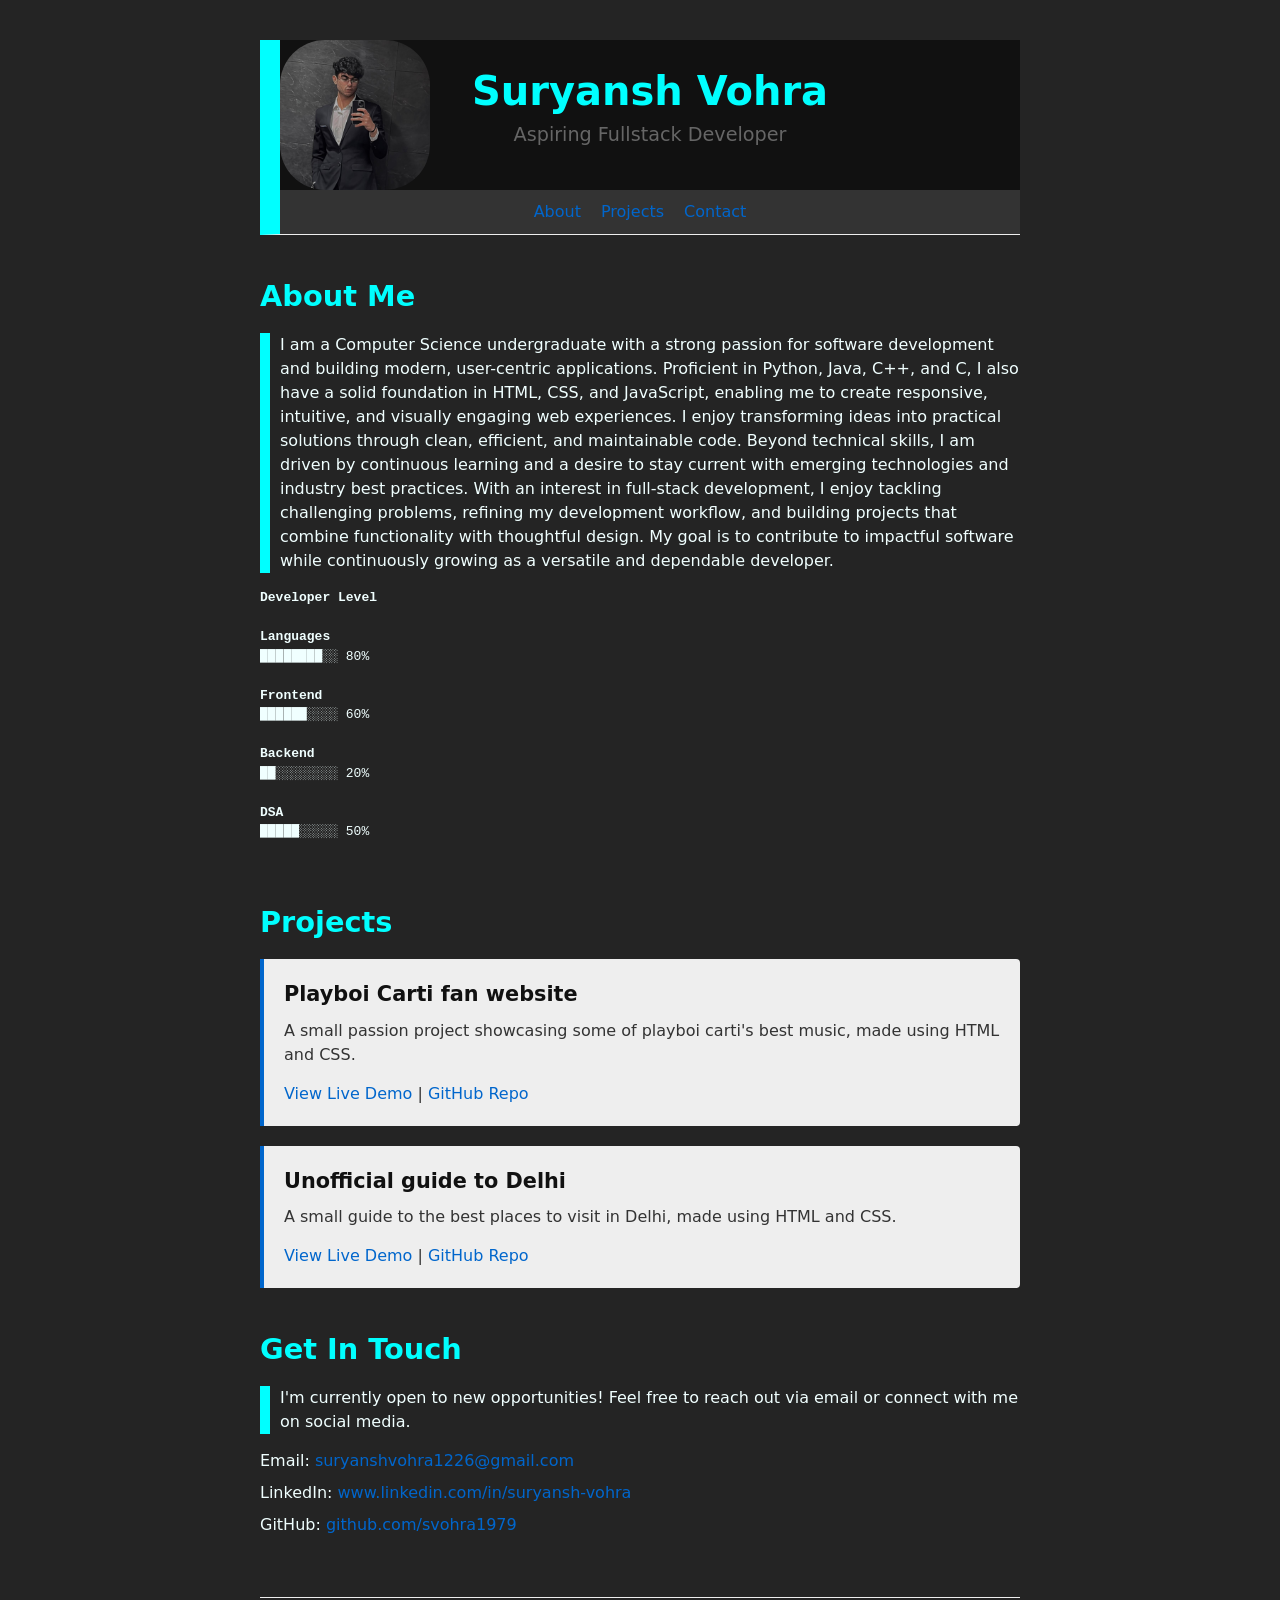
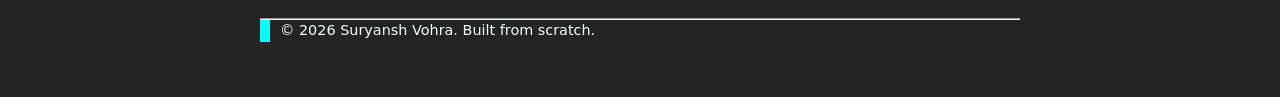
==== index.html @ 8302aa97 "main" ====
<!DOCTYPE html>
<html lang="en">

<head>
    
    <link rel="stylesheet" href="global.css">
    <meta charset="UTF-8">
    <meta name="viewport" content="width=device-width, initial-scale=1.0">
    <title>Suryansh Vohra | Portfolio </title>

</head>

<body>

    <header>
        <img src="images/pfp.jpeg" alt="Photo of Suryansh Vohra" class="profile-photo">
        <div class="header-text">
        <h1 id="hname">Suryansh Vohra</h1>
        <p id="subtitle">Aspiring Fullstack Developer</p>
        </div>
    </header>

    <main>
        
        <nav>
            <a href="#about">About</a>
            <a href="#projects">Projects</a>
            <a href="#contact">Contact</a>
        </nav>
        <section id="about">
            <h2>About Me</h2>
            <p class="bodyp">I am a Computer Science undergraduate with a strong passion for software development and building modern,
                user-centric applications. Proficient in Python, Java, C++, and C, I also have a solid foundation in
                HTML, CSS, and JavaScript, enabling me to create responsive, intuitive, and visually engaging web
                experiences. I enjoy transforming ideas into practical solutions through clean, efficient, and
                maintainable code.

                Beyond technical skills, I am driven by continuous learning and a desire to stay current with emerging
                technologies and industry best practices. With an interest in full-stack development, I enjoy tackling
                challenging problems, refining my development workflow, and building projects that combine functionality
                with thoughtful design. My goal is to contribute to impactful software while continuously growing as a
                versatile and dependable developer.
                
            </p>

            <pre>
<b>Developer Level</b>

<b>Languages</b>
████████░░ 80%

<b>Frontend</b>
██████░░░░ 60%

<b>Backend</b>
██░░░░░░░░ 20%

<b>DSA</b>
█████░░░░░ 50%
            </pre>
        </section>

        <section id="projects">
            <h2>Projects</h2>

            <div class="project">
                <h3>Playboi Carti fan website</h3>
                <p>A small passion project showcasing some of playboi carti's best music, made using HTML and CSS.</p>
                <a href="#" target="_blank">View Live Demo</a> | <a href="#" target="_blank">GitHub Repo</a>
            </div>

            <div class="project">
                <h3>Unofficial guide to Delhi</h3>
                <p>A small guide to the best places to visit in Delhi, made using HTML and CSS.</p>
                <a href="#" target="_blank">View Live Demo</a> | <a href="#" target="_blank">GitHub Repo</a>
            </div>
        </section>

        <section id="contact">
            <h2>Get In Touch</h2>
            <p class="bodyp">I'm currently open to new opportunities! Feel free to reach out via email or connect with me on social
                media.</p>
            <ul>
                <li>Email: <a href="mailto:suryanshvohra1226@gmail.com">suryanshvohra1226@gmail.com</a></li>
                <li>LinkedIn: <a href="www.linkedin.com/in/suryansh-vohra"
                        target="_blank">www.linkedin.com/in/suryansh-vohra</a></li>
                <li>GitHub: <a href="https://github.com/svohra1979" target="_blank">github.com/svohra1979</a></li>
            </ul>
        </section>
    </main>

    <footer>
        <hr>
        <p class="bodyp">&copy; 2026 Suryansh Vohra. Built from scratch.</p>
    </footer>

</body>

</html>
---- global.css ----
/* ==========================================================================
   1. Reset & Base Styles
   ========================================================================== */
   * {
    box-sizing: border-box;
    margin: 0;
    padding: 0;
   
}

body {
    font-family: system-ui, -apple-system, BlinkMacSystemFont, 'Segoe UI', Roboto, Oxygen, Ubuntu, Cantarell, sans-serif;
    line-height: 1.5;
    color: #333333;
    background-color: #242424;
    max-width: 800px;
    margin: 0 auto;
    padding: 40px 20px;
}
header{
    display: grid;
    grid-template-columns: 150px 1fr 150px;
    align-items: center;
    background-color: #111111;
    border-left: 20px solid aqua;
}   /* room for the photo; match photo height */

#hname{
    color: aqua;
}            

.header-text {
    grid-column: 2;
    text-align: center;
    
}


/* ==========================================================================
   2. Typography & Links
   ========================================================================== */
h2{
    color: aqua;
    margin-bottom: 15px;
    font-weight: 700;
}
h3 {
    color: #111111;
    margin-bottom: 15px;
    font-weight: 700;
}
h1{
    color: #111111; 
    font-weight: 700;
    text-align: center;
}
#subtitle{
    text-align: center;
    font-size: 1.2rem;
    font-weight: 500;
    color: #666666;
    margin-bottom: 20px;
}

h1 { font-size: 2.5rem; }
h2 { font-size: 1.8rem; margin-top: 40px; }
h3 { font-size: 1.3rem; }

p {
    margin-bottom: 15px;
    
}
.bodyp{
    border-left: 10px solid aqua;
    padding-left: 10px;
    color: azure;

}
pre{
    color: azure;
}

a {
    color: #0066cc;
    text-decoration: none;
}

a:hover {
    text-decoration: underline;
}

.profile-photo {
    display: block;
    width: 150px;
    height: 150px;
    object-fit: cover;
    border-radius: 30%;   /* circle */
      /* centered above title */
}
/* ==========================================================================
   3. Navigation
   ========================================================================== */
header p {
    color: #666666;
    font-size: 1.1rem;
    margin-bottom: 15px;
}
nav{
    position: sticky;
    top: 0;
    display: flex;
    justify-content: center;
    align-items: center;
    border-bottom: 1px solid #eeeeee;
    border-left: 20px solid aqua;
    background-color: #333333;
    padding: 10px;
    z-index: 100;
}
nav a {
    margin-right: 20px;
    font-weight: 500;
}

/* ==========================================================================
   4. Project Cards & Lists
   ========================================================================== */
.project {
    background-color: #eeeeee;
    border-left: 4px solid #0066cc;
    padding: 20px;
    margin-bottom: 20px;
    border-radius: 0 4px 4px 0;
}

.project h3 {
    margin-bottom: 8px;
}

ul {
    list-style-type: none; /* Removes default bullet points */
}

li {
    margin-bottom: 8px;
    color:azure
}

/* ==========================================================================
   5. Footer
   ========================================================================== */
footer {
    margin-top: 60px;
    padding-top: 20px;
    border-top: 1px solid #eeeeee;
    color: #777777;
    font-size: 0.9rem;
}
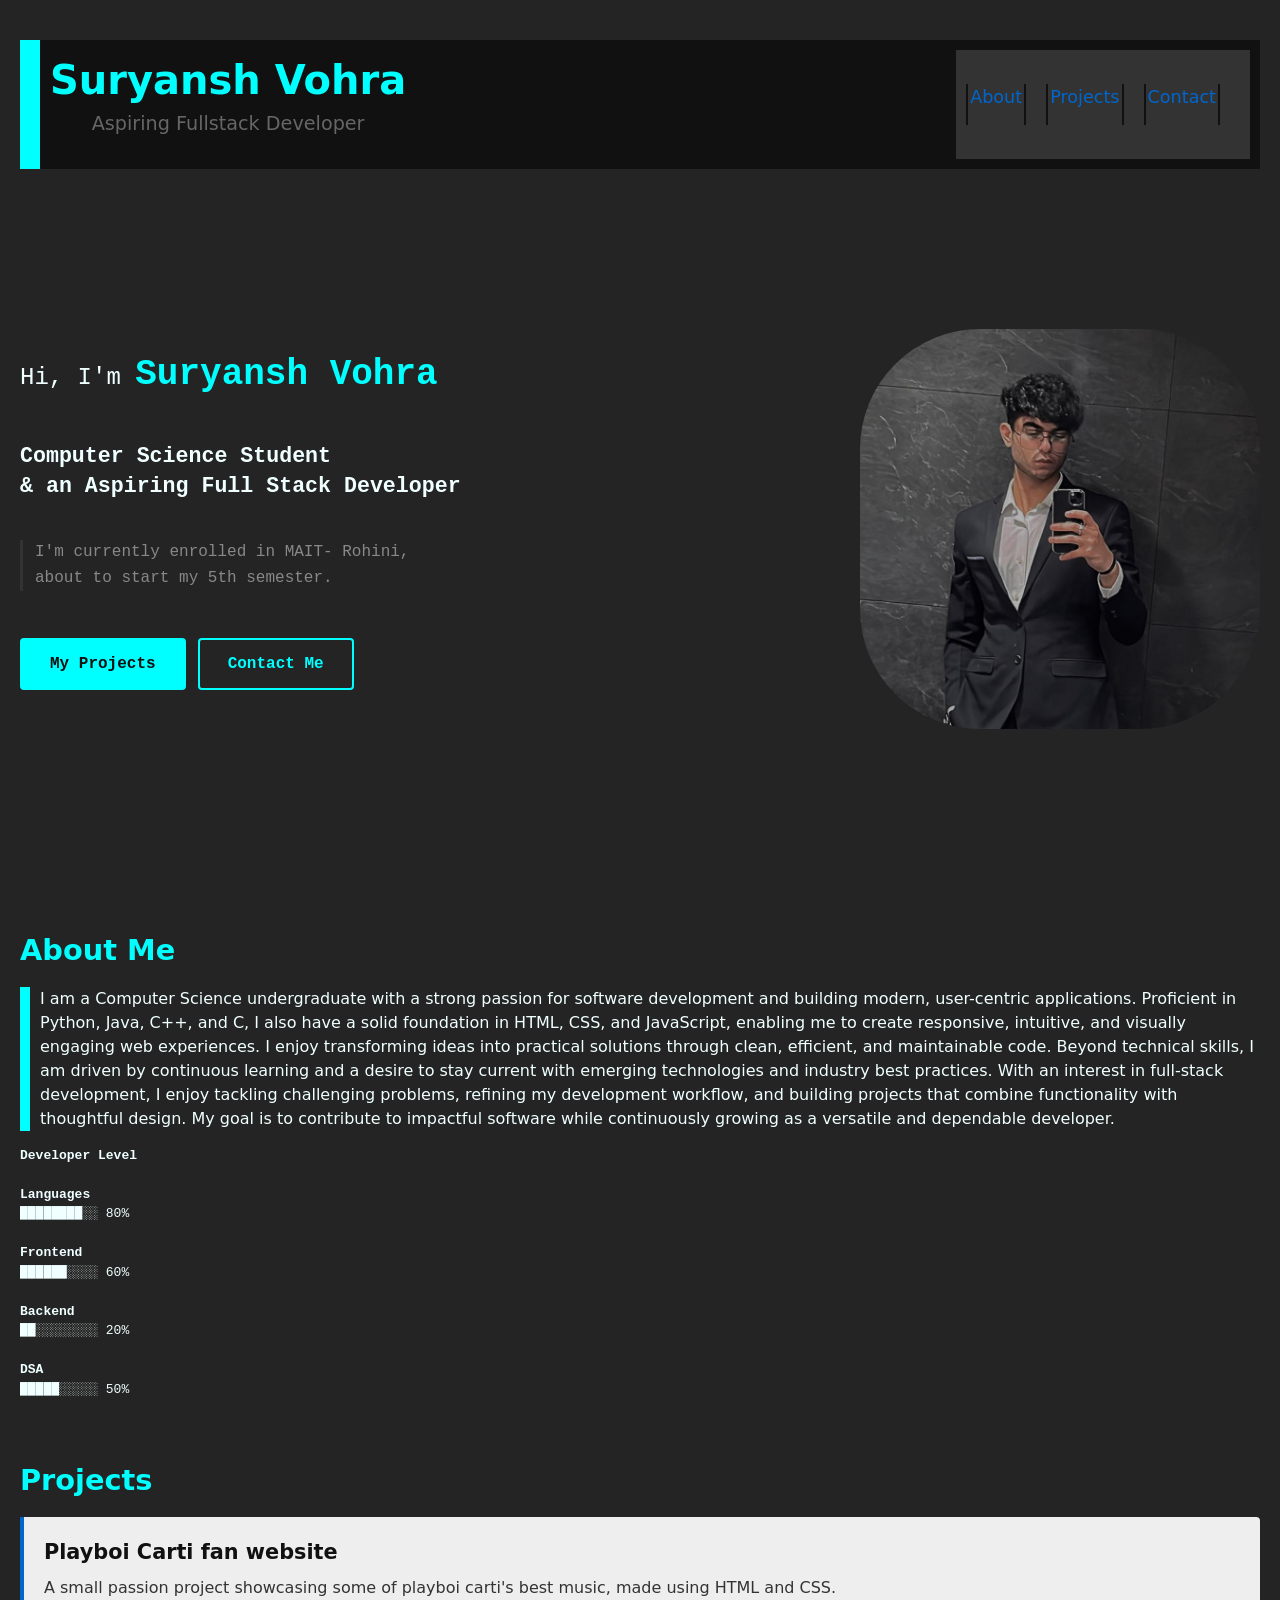
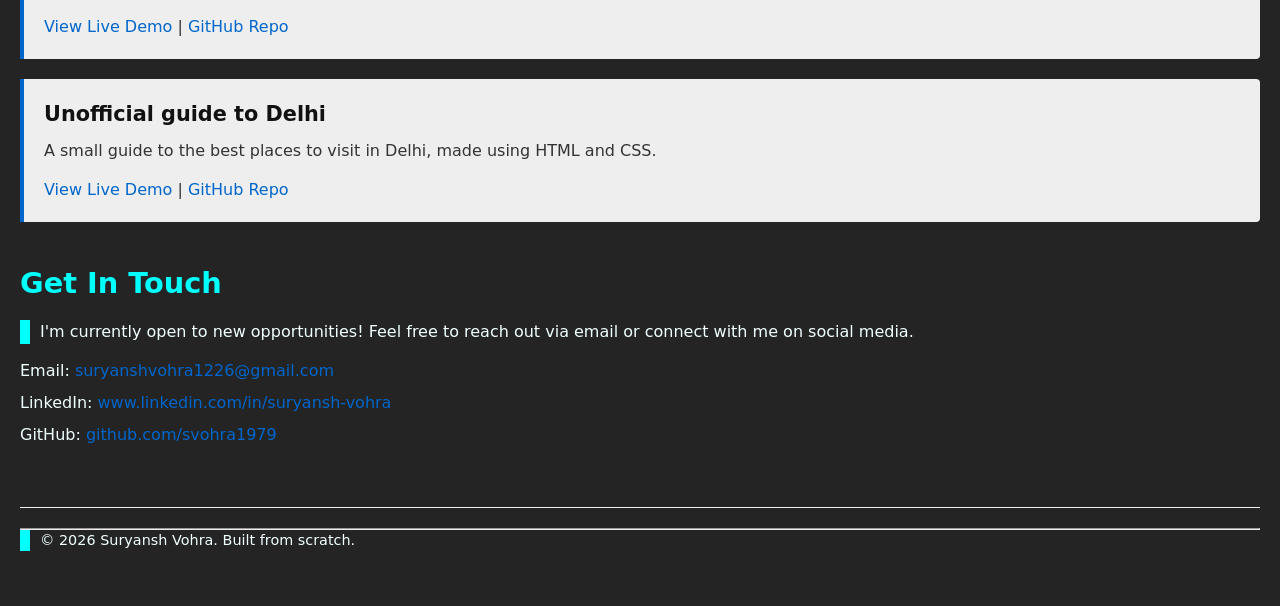
==== commit 546154c1: "hero page updated" ====
--- a/index.html
+++ b/index.html
@@ -13,20 +13,35 @@
 <body>
 
     <header>
-        <img src="images/pfp.jpeg" alt="Photo of Suryansh Vohra" class="profile-photo">
+        <!-- <img src="images/pfp.jpeg" alt="Photo of Suryansh Vohra" class="profile-photo"> -->
         <div class="header-text">
         <h1 id="hname">Suryansh Vohra</h1>
         <p id="subtitle">Aspiring Fullstack Developer</p>
         </div>
+        <nav>
+            <a href="#about"><p class="navp">About</p></a>
+            <a href="#projects"><p class="navp">Projects</p></a>
+            <a href="#contact"><p class="navp">Contact</p></a>
+        </nav>
     </header>
+
+    <section id="photo">
+        <pre>
+            <p class="hero-greeting">Hi, I'm <span class="hero-name">Suryansh Vohra</span></p>
+            <p class="hero-role">Computer Science Student<br>&amp; an Aspiring Full Stack Developer</p>
+            <p class="hero-detail">I'm currently enrolled in MAIT- Rohini,<br>about to start my 5th semester.</p>
+            <div id="hbuttons">
+                <a href="#projects" class="hero-btn">My Projects</a>
+                <a href="#contact" class="hero-btn hero-btn--outline">Contact Me</a>
+            </div>
+        </pre>
+
+        <img src="images/pfp.jpeg" alt="Photo of Suryansh Vohra" class="profile-photo">
+    </section>
 
     <main>
         
-        <nav>
-            <a href="#about">About</a>
-            <a href="#projects">Projects</a>
-            <a href="#contact">Contact</a>
-        </nav>
+        
         <section id="about">
             <h2>About Me</h2>
             <p class="bodyp">I am a Computer Science undergraduate with a strong passion for software development and building modern,
--- a/global.css
+++ b/global.css
@@ -9,20 +9,24 @@
 }
 
 body {
+    
     font-family: system-ui, -apple-system, BlinkMacSystemFont, 'Segoe UI', Roboto, Oxygen, Ubuntu, Cantarell, sans-serif;
     line-height: 1.5;
     color: #333333;
     background-color: #242424;
-    max-width: 800px;
+    max-width: 100vw;
     margin: 0 auto;
     padding: 40px 20px;
 }
 header{
-    display: grid;
-    grid-template-columns: 150px 1fr 150px;
-    align-items: center;
+    top: 0;
+    position: sticky;
+    display: flex;
+    justify-content: space-between;
+    padding: 10px;
     background-color: #111111;
     border-left: 20px solid aqua;
+    
 }   /* room for the photo; match photo height */
 
 #hname{
@@ -35,6 +39,84 @@
     
 }
 
+#photo{
+    display: flex;
+    justify-content: space-between;
+    align-items: center;
+    gap: 40px;
+    min-height: 80vh;
+   
+}
+
+#hpre {
+    
+}
+
+.hero-greeting {
+    font-size: 1.5rem;
+    color: azure;
+    margin-bottom: 0;
+}
+
+.hero-name {
+    color: aqua;
+    font-size: 2.25rem;
+    font-weight: 700;
+}
+
+.hero-role {
+    font-size: 1.35rem;
+    font-weight: 600;
+    color: azure;
+    line-height: 1.4;
+    margin-bottom: 0;
+}
+
+.hero-detail {
+    font-size: 1rem;
+    color: #888888;
+    line-height: 1.6;
+    margin-bottom: 0;
+    padding-left: 12px;
+    border-left: 3px solid #333333;
+}
+
+#hbuttons {
+    display: flex;
+    flex-wrap: wrap;
+    gap: 12px;
+    margin-top: 0.5rem;
+}
+
+.hero-btn {
+    display: inline-block;
+    padding: 12px 28px;
+    font-size: 1rem;
+    font-weight: 600;
+    text-decoration: none;
+    border: 2px solid aqua;
+    border-radius: 4px;
+    background-color: aqua;
+    color: #111111;
+    transition: background-color 0.2s ease, color 0.2s ease, border-color 0.2s ease;
+}
+
+.hero-btn:hover {
+    background-color: azure;
+    border-color: azure;
+    color: #111111;
+    text-decoration: none;
+}
+
+.hero-btn--outline {
+    background-color: transparent;
+    color: aqua;
+}
+
+.hero-btn--outline:hover {
+    background-color: aqua;
+    color: #111111;
+}
 
 /* ==========================================================================
    2. Typography & Links
@@ -91,8 +173,8 @@
 
 .profile-photo {
     display: block;
-    width: 150px;
-    height: 150px;
+    width: 400px;
+    height: 400px;
     object-fit: cover;
     border-radius: 30%;   /* circle */
       /* centered above title */
@@ -111,8 +193,7 @@
     display: flex;
     justify-content: center;
     align-items: center;
-    border-bottom: 1px solid #eeeeee;
-    border-left: 20px solid aqua;
+    
     background-color: #333333;
     padding: 10px;
     z-index: 100;
@@ -120,8 +201,17 @@
 nav a {
     margin-right: 20px;
     font-weight: 500;
-}
-
+    border-left: #111111 solid 2px;
+    border-right: #111111 solid 2px;
+    padding-left: 2 px;
+    padding-right: 2 px;
+}
+
+ .navp{
+    padding-left: 2px;
+    padding-right: 2px;
+    color: #0066cc;
+}
 /* ==========================================================================
    4. Project Cards & Lists
    ========================================================================== */
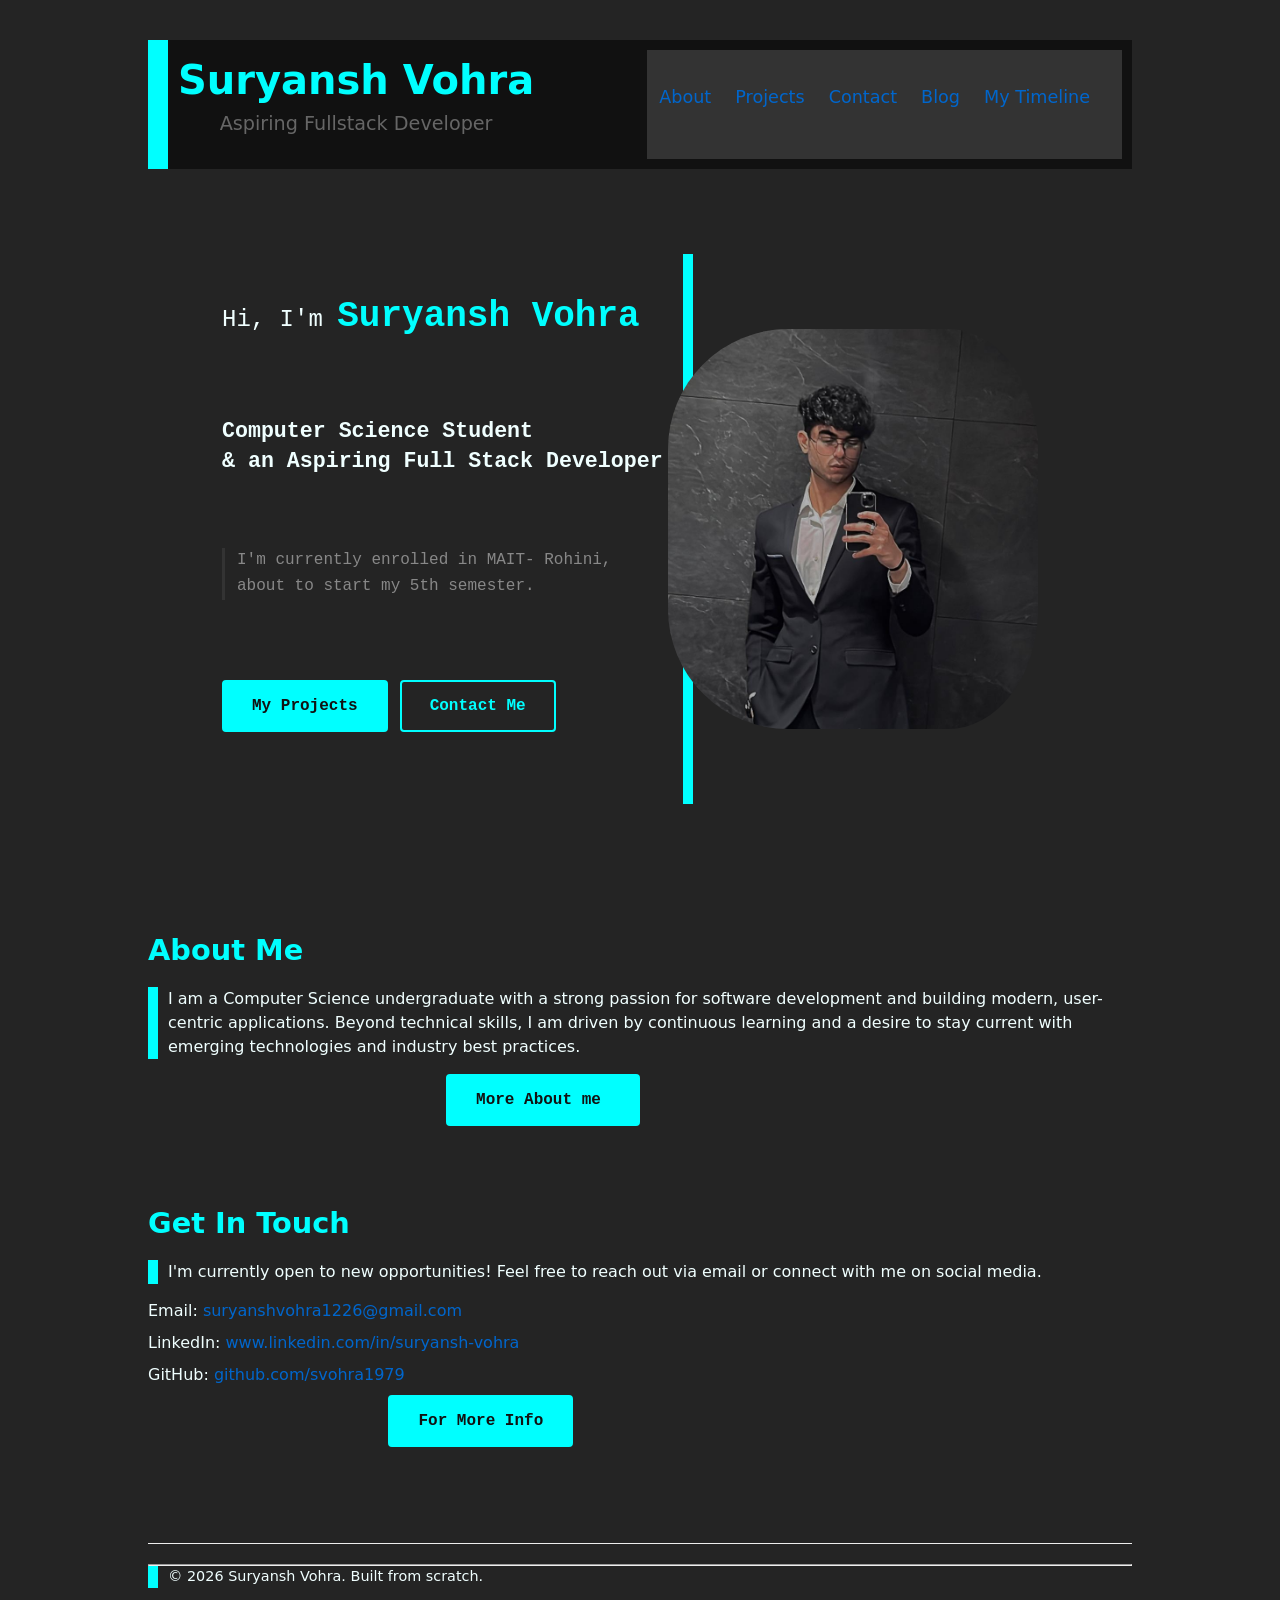
==== commit d4df88a0: "changed nav, refined hero page" ====
--- a/index.html
+++ b/index.html
@@ -19,22 +19,26 @@
         <p id="subtitle">Aspiring Fullstack Developer</p>
         </div>
         <nav>
-            <a href="#about"><p class="navp">About</p></a>
-            <a href="#projects"><p class="navp">Projects</p></a>
-            <a href="#contact"><p class="navp">Contact</p></a>
+            <a href="about.html"><p class="navp">About</p></a>
+            <a href="projects.html"><p class="navp">Projects</p></a>
+            <a href="contact.html"><p class="navp">Contact</p></a>
+            <a href="blog.html"><p class="navp">Blog</p></a>
+            <a href="timeline.html"><p class="navp">My Timeline</p></a>
         </nav>
     </header>
 
     <section id="photo">
-        <pre>
-            <p class="hero-greeting">Hi, I'm <span class="hero-name">Suryansh Vohra</span></p>
-            <p class="hero-role">Computer Science Student<br>&amp; an Aspiring Full Stack Developer</p>
-            <p class="hero-detail">I'm currently enrolled in MAIT- Rohini,<br>about to start my 5th semester.</p>
-            <div id="hbuttons">
-                <a href="#projects" class="hero-btn">My Projects</a>
-                <a href="#contact" class="hero-btn hero-btn--outline">Contact Me</a>
-            </div>
+        <div id="prediv">
+        <pre id="heropre">
+                    <p class="hero-greeting">Hi, I'm <span class="hero-name">Suryansh Vohra</span></p>
+                    <p class="hero-role">Computer Science Student<br>&amp; an Aspiring Full Stack Developer</p>
+                    <p class="hero-detail">I'm currently enrolled in MAIT- Rohini,<br>about to start my 5th semester.</p>
+                    <div id="hbuttons">
+                        <a href="#projects" class="hero-btn">My Projects</a>
+                        <a href="#contact" class="hero-btn hero-btn--outline">Contact Me</a>
+                    </div>
         </pre>
+    </div>
 
         <img src="images/pfp.jpeg" alt="Photo of Suryansh Vohra" class="profile-photo">
     </section>
@@ -45,52 +49,20 @@
         <section id="about">
             <h2>About Me</h2>
             <p class="bodyp">I am a Computer Science undergraduate with a strong passion for software development and building modern,
-                user-centric applications. Proficient in Python, Java, C++, and C, I also have a solid foundation in
-                HTML, CSS, and JavaScript, enabling me to create responsive, intuitive, and visually engaging web
-                experiences. I enjoy transforming ideas into practical solutions through clean, efficient, and
-                maintainable code.
+                user-centric applications.
 
                 Beyond technical skills, I am driven by continuous learning and a desire to stay current with emerging
-                technologies and industry best practices. With an interest in full-stack development, I enjoy tackling
-                challenging problems, refining my development workflow, and building projects that combine functionality
-                with thoughtful design. My goal is to contribute to impactful software while continuously growing as a
-                versatile and dependable developer.
+                technologies and industry best practices.
+
+                <pre>
+                    <a href="about.html" class="hero-btn">More About me </a>
+                </pre>
+                
                 
             </p>
 
-            <pre>
-<b>Developer Level</b>
-
-<b>Languages</b>
-████████░░ 80%
-
-<b>Frontend</b>
-██████░░░░ 60%
-
-<b>Backend</b>
-██░░░░░░░░ 20%
-
-<b>DSA</b>
-█████░░░░░ 50%
-            </pre>
+            
         </section>
-
-        <section id="projects">
-            <h2>Projects</h2>
-
-            <div class="project">
-                <h3>Playboi Carti fan website</h3>
-                <p>A small passion project showcasing some of playboi carti's best music, made using HTML and CSS.</p>
-                <a href="#" target="_blank">View Live Demo</a> | <a href="#" target="_blank">GitHub Repo</a>
-            </div>
-
-            <div class="project">
-                <h3>Unofficial guide to Delhi</h3>
-                <p>A small guide to the best places to visit in Delhi, made using HTML and CSS.</p>
-                <a href="#" target="_blank">View Live Demo</a> | <a href="#" target="_blank">GitHub Repo</a>
-            </div>
-        </section>
-
         <section id="contact">
             <h2>Get In Touch</h2>
             <p class="bodyp">I'm currently open to new opportunities! Feel free to reach out via email or connect with me on social
@@ -101,6 +73,10 @@
                         target="_blank">www.linkedin.com/in/suryansh-vohra</a></li>
                 <li>GitHub: <a href="https://github.com/svohra1979" target="_blank">github.com/svohra1979</a></li>
             </ul>
+
+            <pre>
+                <a href="contact.html" class="hero-btn">For More Info</a>
+            </pre>
         </section>
     </main>
 
--- a/global.css
+++ b/global.css
@@ -14,7 +14,7 @@
     line-height: 1.5;
     color: #333333;
     background-color: #242424;
-    max-width: 100vw;
+    max-width: 80vw;
     margin: 0 auto;
     padding: 40px 20px;
 }
@@ -26,6 +26,7 @@
     padding: 10px;
     background-color: #111111;
     border-left: 20px solid aqua;
+    z-index: 100;
     
 }   /* room for the photo; match photo height */
 
@@ -44,13 +45,17 @@
     justify-content: space-between;
     align-items: center;
     gap: 40px;
+    
     min-height: 80vh;
    
 }
 
-#hpre {
-    
-}
+#heropre{
+    border-right: solid aqua 10px;
+    padding-right: 20px;
+    transform: translateX(5vw);
+}
+
 
 .hero-greeting {
     font-size: 1.5rem;
@@ -159,7 +164,12 @@
 
 }
 pre{
-    color: azure;
+    font-size: 1.5rem;
+     
+    padding-left: 10px;
+    color: azure;
+    
+
 }
 
 a {
@@ -172,10 +182,12 @@
 }
 
 .profile-photo {
+    transform: translateX(-5vw);
     display: block;
     width: 400px;
     height: 400px;
     object-fit: cover;
+    padding-right: 30px;
     border-radius: 30%;   /* circle */
       /* centered above title */
 }
@@ -201,10 +213,13 @@
 nav a {
     margin-right: 20px;
     font-weight: 500;
-    border-left: #111111 solid 2px;
-    border-right: #111111 solid 2px;
+    
     padding-left: 2 px;
     padding-right: 2 px;
+}
+
+.navb{
+    background-color: #111111;
 }
 
  .navp{
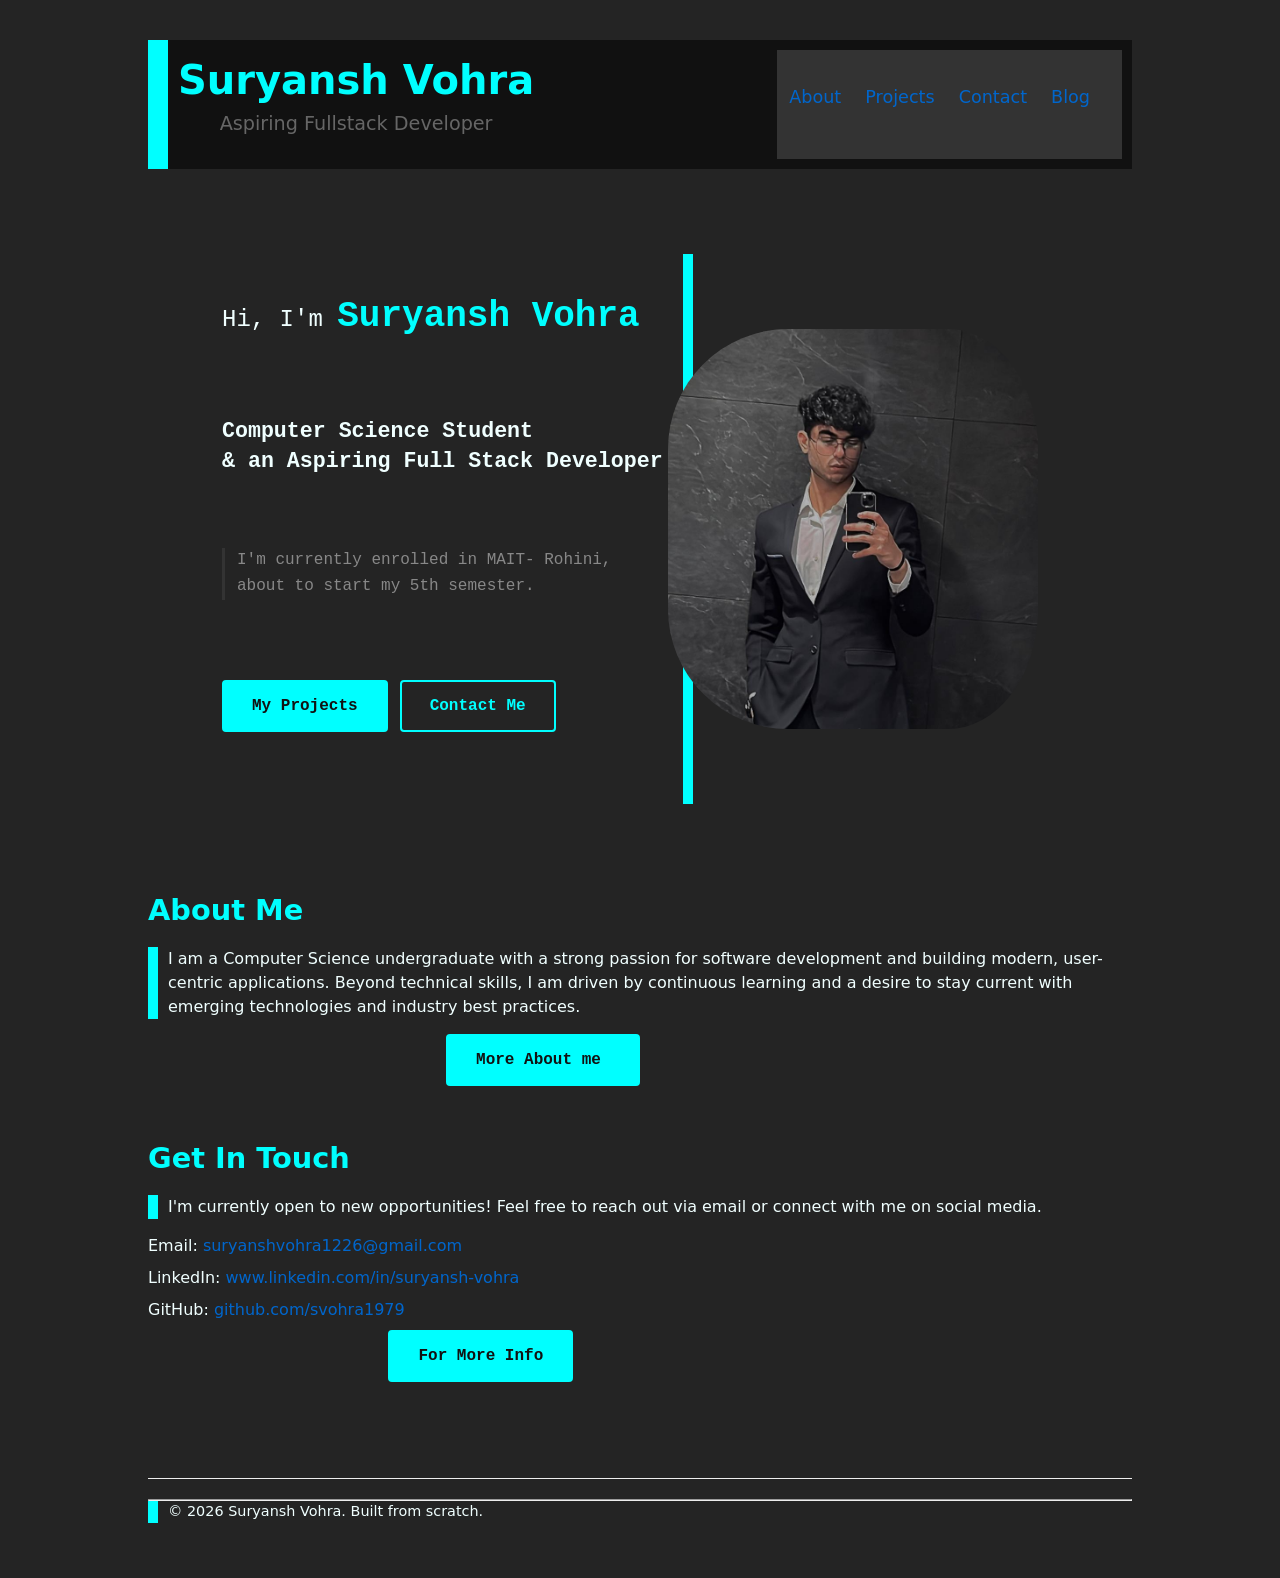
==== commit d3ca45bf: "removed timeline file, embedded in about" ====
--- a/index.html
+++ b/index.html
@@ -23,7 +23,7 @@
             <a href="projects.html"><p class="navp">Projects</p></a>
             <a href="contact.html"><p class="navp">Contact</p></a>
             <a href="blog.html"><p class="navp">Blog</p></a>
-            <a href="timeline.html"><p class="navp">My Timeline</p></a>
+            
         </nav>
     </header>
 
--- a/global.css
+++ b/global.css
@@ -150,7 +150,7 @@
 }
 
 h1 { font-size: 2.5rem; }
-h2 { font-size: 1.8rem; margin-top: 40px; }
+h2 { font-size: 1.8rem; margin-top: 0px; }
 h3 { font-size: 1.3rem; }
 
 p {
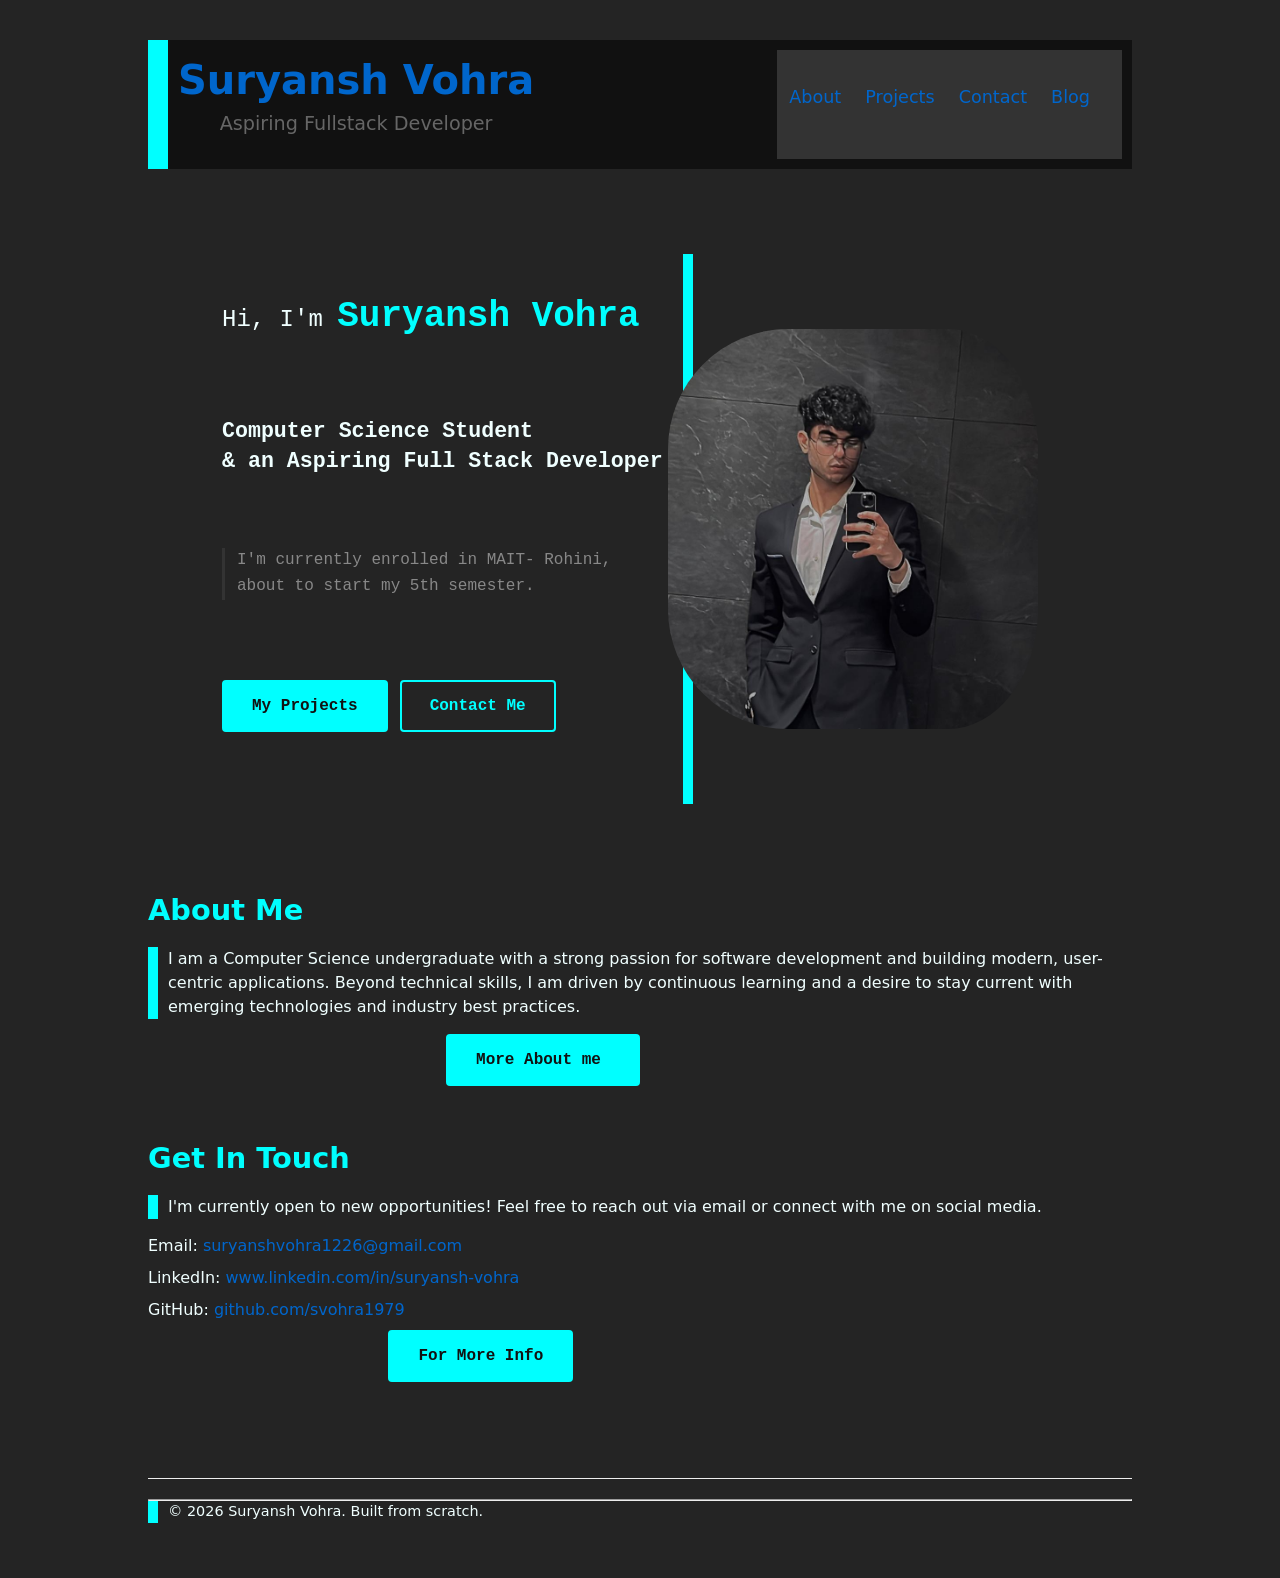
==== commit 92e49e6d: "about and contact completely done,some changes asw" ====
--- a/index.html
+++ b/index.html
@@ -15,7 +15,7 @@
     <header>
         <!-- <img src="images/pfp.jpeg" alt="Photo of Suryansh Vohra" class="profile-photo"> -->
         <div class="header-text">
-        <h1 id="hname">Suryansh Vohra</h1>
+        <h1 id="hname"><a href="index.html">Suryansh Vohra</a></h1>
         <p id="subtitle">Aspiring Fullstack Developer</p>
         </div>
         <nav>
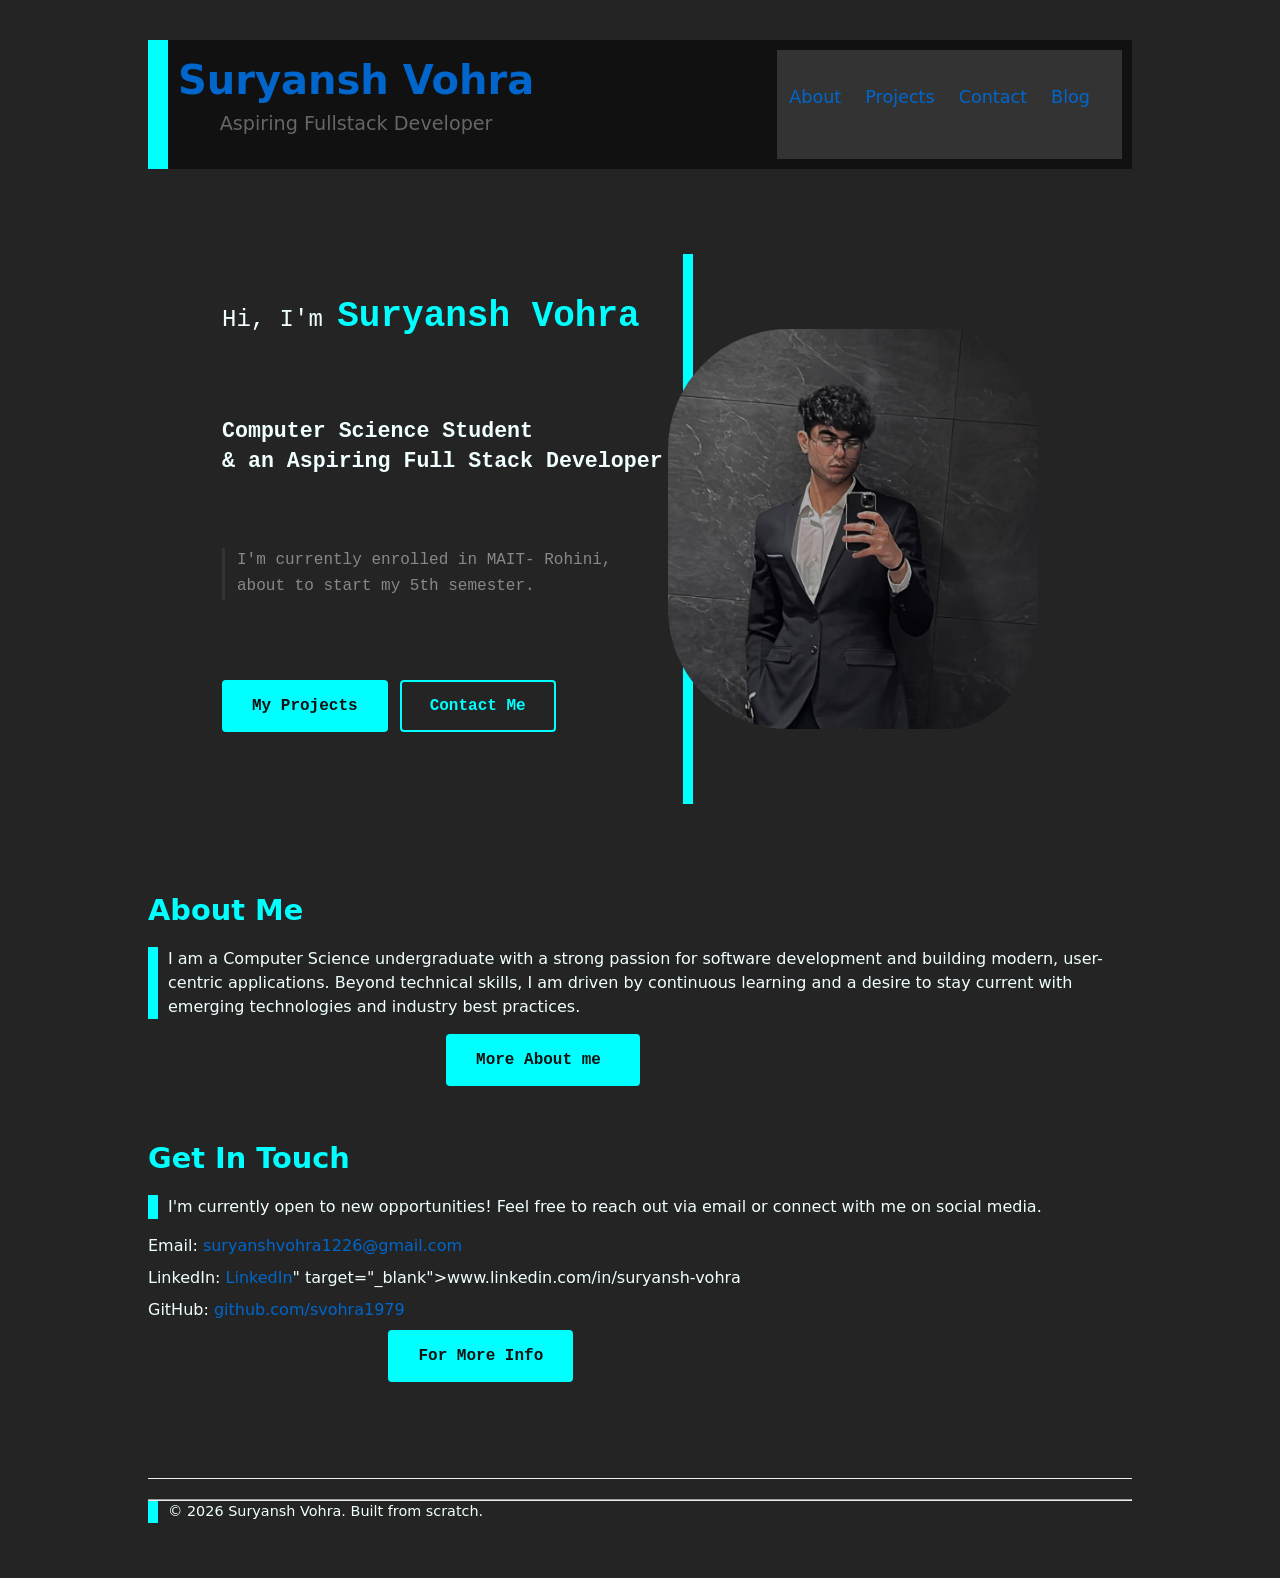
==== commit 493968a2: "fixed linkedin anchor" ====
--- a/index.html
+++ b/index.html
@@ -69,7 +69,7 @@
                 media.</p>
             <ul>
                 <li>Email: <a href="mailto:suryanshvohra1226@gmail.com">suryanshvohra1226@gmail.com</a></li>
-                <li>LinkedIn: <a href="www.linkedin.com/in/suryansh-vohra"
+                <li>LinkedIn: <a href="<a href="https://www.linkedin.com/in/suryansh-vohra" target="_blank">LinkedIn</a>"
                         target="_blank">www.linkedin.com/in/suryansh-vohra</a></li>
                 <li>GitHub: <a href="https://github.com/svohra1979" target="_blank">github.com/svohra1979</a></li>
             </ul>
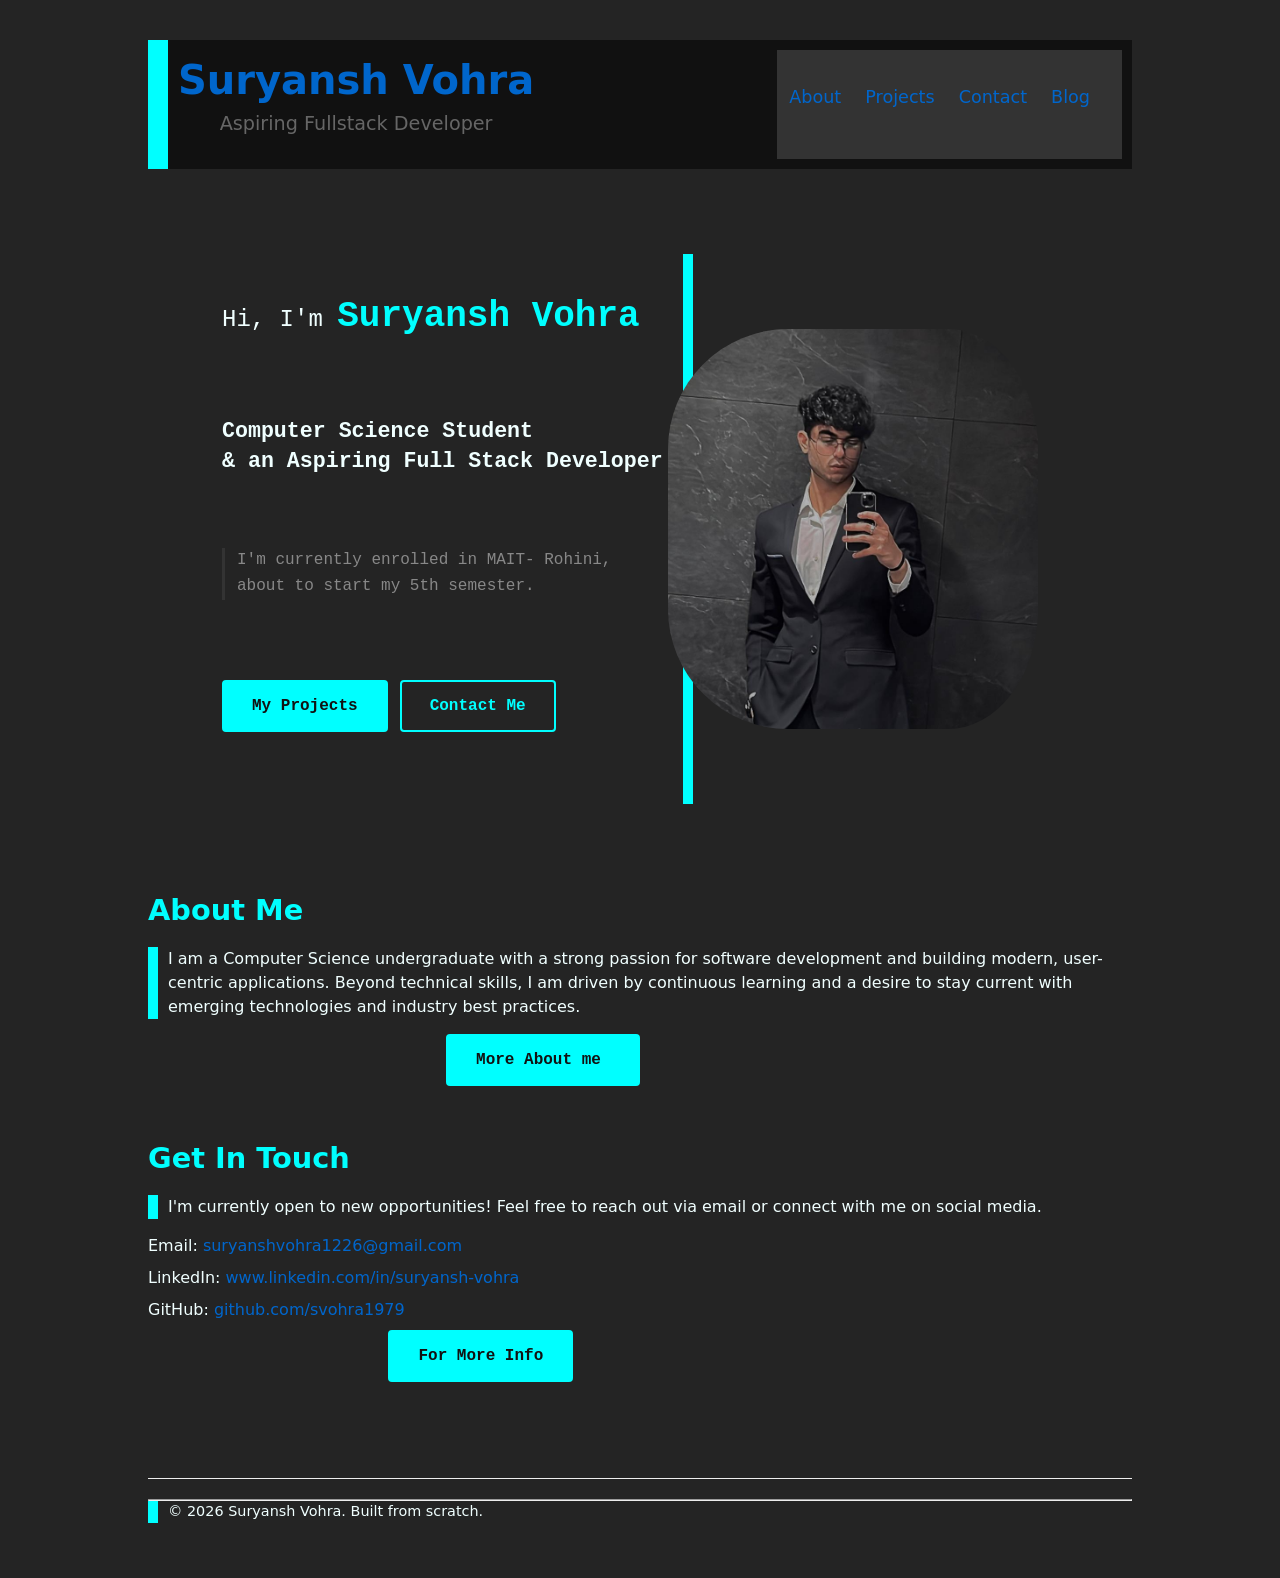
==== commit edc86862: "added blog and fixed linkedin in main" ====
--- a/index.html
+++ b/index.html
@@ -69,8 +69,7 @@
                 media.</p>
             <ul>
                 <li>Email: <a href="mailto:suryanshvohra1226@gmail.com">suryanshvohra1226@gmail.com</a></li>
-                <li>LinkedIn: <a href="<a href="https://www.linkedin.com/in/suryansh-vohra" target="_blank">LinkedIn</a>"
-                        target="_blank">www.linkedin.com/in/suryansh-vohra</a></li>
+                <li>LinkedIn: <a href="https://www.linkedin.com/in/suryansh-vohra" target="_blank" rel="noopener noreferrer">www.linkedin.com/in/suryansh-vohra</a></li>
                 <li>GitHub: <a href="https://github.com/svohra1979" target="_blank">github.com/svohra1979</a></li>
             </ul>
 
--- a/global.css
+++ b/global.css
@@ -260,4 +260,82 @@
     border-top: 1px solid #eeeeee;
     color: #777777;
     font-size: 0.9rem;
+}
+
+@media (max-width: 700px) {
+    body {
+        width: calc(100% - 32px);
+        max-width: none;
+        padding: 16px 0 28px;
+    }
+
+    header {
+        flex-direction: column;
+        align-items: stretch;
+        border-left-width: 6px;
+    }
+
+    nav {
+        flex-wrap: wrap;
+        gap: 4px 16px;
+        justify-content: center;
+    }
+
+    nav a {
+        margin-right: 0;
+    }
+
+    #photo {
+        flex-direction: column;
+        justify-content: center;
+        gap: 28px;
+        min-height: auto;
+        padding: 48px 0;
+    }
+
+    #heropre {
+        width: 100%;
+        transform: none;
+        border-right: 0;
+        border-left: 3px solid aqua;
+        padding: 0 0 0 12px;
+        white-space: normal;
+    }
+
+    .profile-photo {
+        width: min(100%, 320px);
+        height: auto;
+        aspect-ratio: 1;
+        transform: none;
+        padding-right: 0;
+    }
+
+    .hero-greeting {
+        font-size: 1.25rem;
+    }
+
+    .hero-name {
+        font-size: 1.8rem;
+    }
+
+    .hero-role {
+        font-size: 1.15rem;
+    }
+
+    #hbuttons {
+        flex-direction: column;
+        align-items: stretch;
+    }
+
+    .hero-btn {
+        text-align: center;
+    }
+
+    pre {
+        white-space: normal;
+    }
+
+    footer {
+        margin-top: 35px;
+    }
 }
